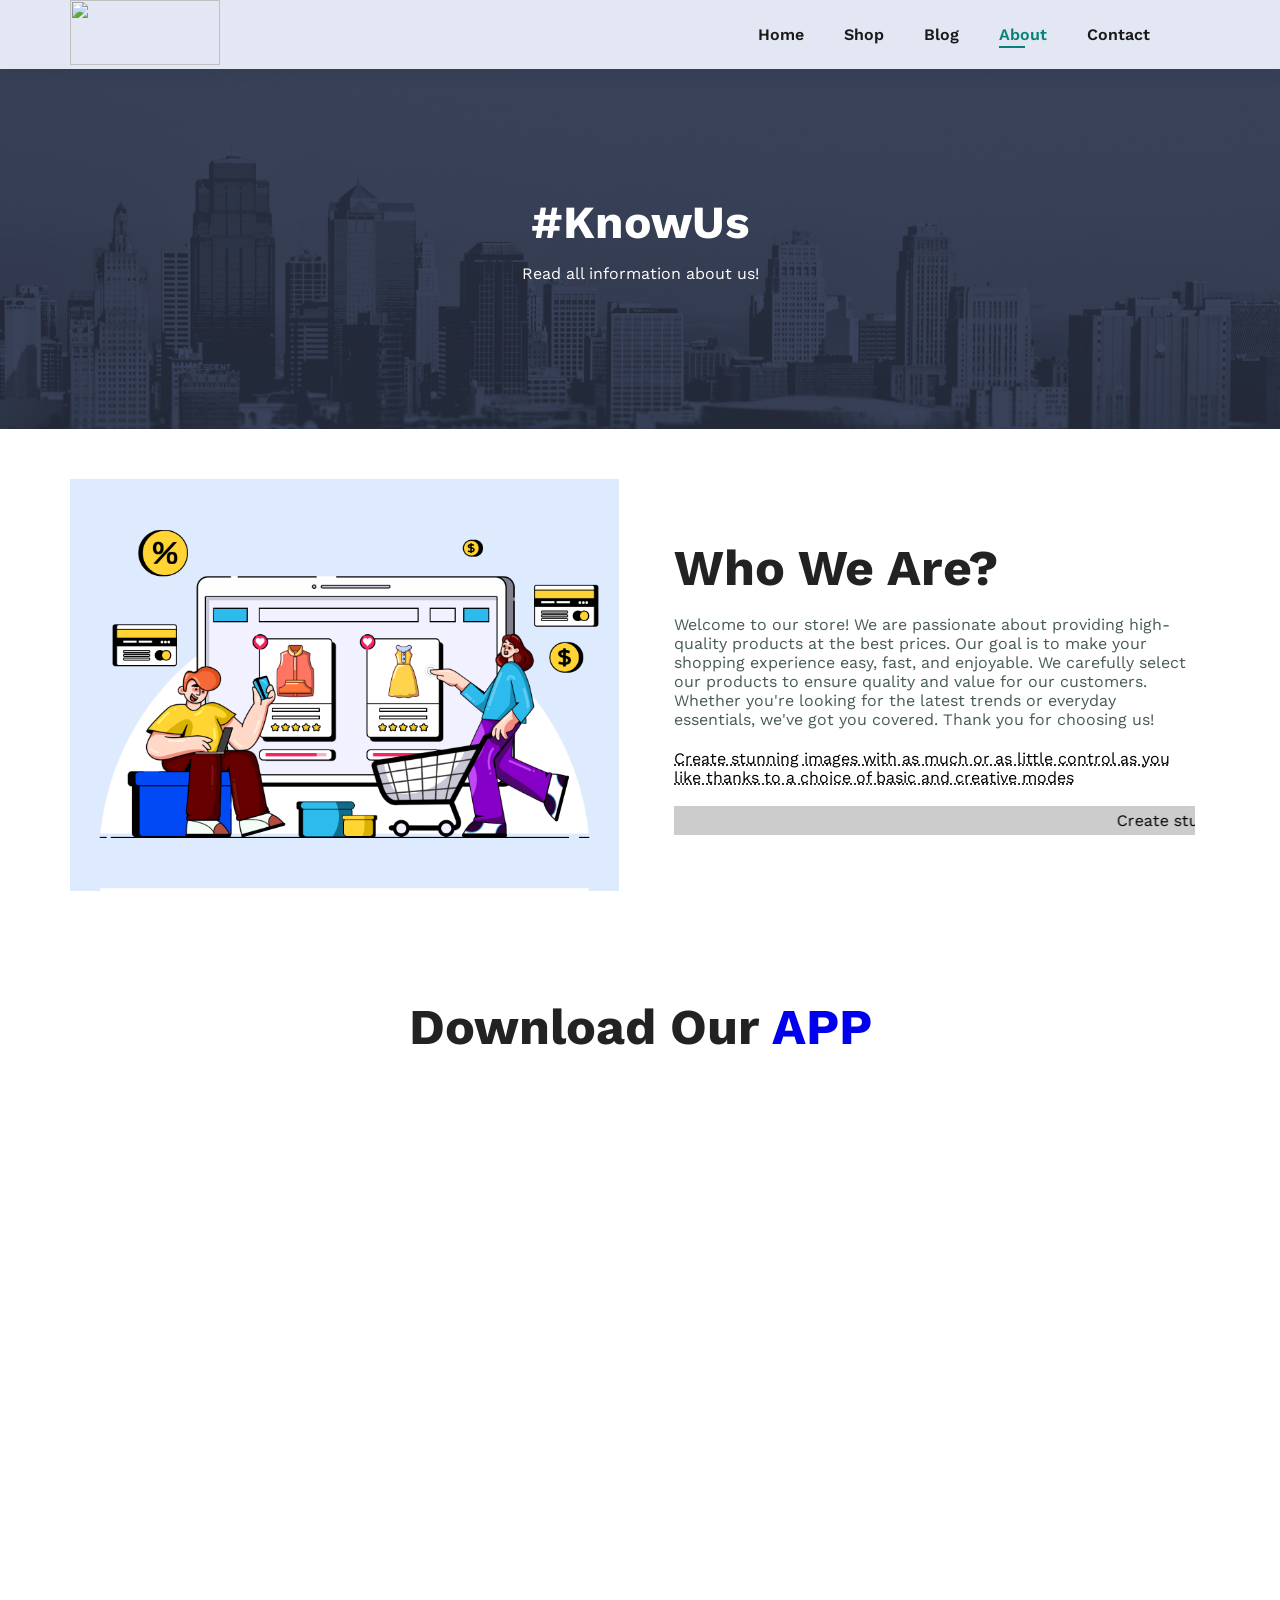
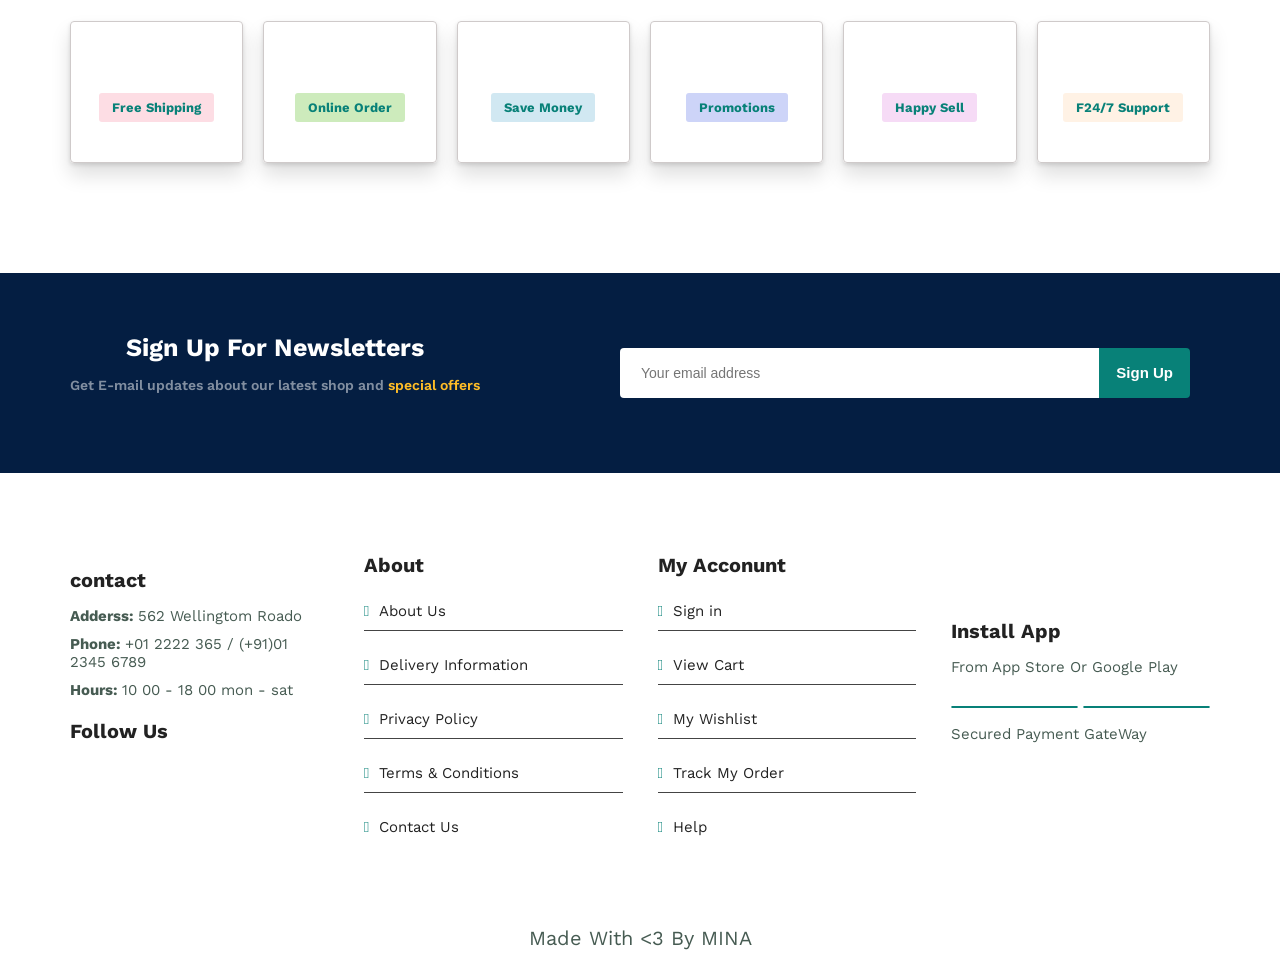
==== about.html @ ff43f02f "blogpage" ====
<!DOCTYPE html>
<html lang="en">

<head>
    <meta charset="UTF-8">
    <meta name="viewport" content="width=device-width, initial-scale=1.0">
    <title>Mina-Ecommerce</title>
    <link rel="stylesheet" href="css/normalize.css">
    <link rel="stylesheet" href="css/all.min.css">
    <link rel="stylesheet" href="css/minaec.css">
    <link rel="preconnect" href="https://fonts.googleapis.com">
    <link rel="preconnect" href="https://fonts.gstatic.com" crossorigin>
    <link href="https://fonts.googleapis.com/css2?family=Work+Sans:ital,wght@0,100..900;1,100..900&display=swap"
        rel="stylesheet">
</head>

<body>
    <div class="header" id="header">
        <div class="container">
            <a href="index.html" class="logo"><img src="./img/logo.png" alt=""></a>
            <div class="titles">
                <div class="mob">
                    <a class="shop-icon"><i class="fa-solid fa-cart-shopping"></i></a>
                    <a class="res-icon" id="menu"><i class="fas fa-bars toggle-menu "></i></a>

                </div>
                <ul class="navbar" id="navbar">
                    <li><a href="index.html">Home</a></li>
                    <li><a href="shop.html">Shop</a></li>
                    <li><a href="blog.html">Blog</a></li>
                    <li><a class="active" href="about.html">About</a></li>
                    <li><a href="#contact">Contact</a></li>
                    <li><a href="#cart" class="shop-icon"><i class="fa-solid fa-cart-shopping"></i></a></li>
                </ul>
            </div>
        </div>
    </div>
    <div class="page-header" id="about-header">
        <div class="container">
            <div class="text-content">
                <h2 class="typing">#KnowUs</h2>
                <p>Read all information about us!</p>
            </div>
        </div>
    </div>
    <div class="about-details" id="about-details">
        <div class="container">
            <div class="image-about">
                <img src="./img/about/a6.jpg" alt="">
            </div>
            <div class="text-about">
                <h1>Who We Are?</h1>
                <p>
                    Welcome to our store! We are passionate about providing high-quality products at the best prices.
                    Our goal is to make your shopping experience easy, fast, and enjoyable.
                    We carefully select our products to ensure quality and value for our customers. Whether you're
                    looking for the latest trends or everyday essentials, we've got you covered.
                    Thank you for choosing us!</p>
                <abbr title="">
                    Create stunning images with as much or as little control as you like thanks to a choice of basic and
                    creative modes
                </abbr>
                <br><br>
                <marquee loop="-1" scrollamount="5"> Create stunning images with as much or
                    as little control as you like
                    thanks to a choice of basic and
                    creative modes</marquee>
            </div>
        </div>
    </div>
    <div class="video-about" id="video-about">
        <div class="container">
            <h1>Download Our <a href="#">APP</a></h1>
            <div class="video">
                <video src="./img/about/1.mp4" autoplay loop muted>
                </video>
            </div>

        </div>
    </div>
    <div class="features" id="features">
        <div class="container">
            <div class="boxes">
                <div class="box">
                    <div class="image"><img src="./img/f1.png" alt=""></div>
                    <div class="text one">
                        <h6>Free Shipping</h6>
                    </div>
                </div>
                <div class="box">
                    <div class="image"><img src="./img/f2.png" alt=""></div>
                    <div class="text two">
                        <h6>Online Order</h6>
                    </div>
                </div>
                <div class="box">
                    <div class="image"><img src="./img/f3.png" alt=""></div>
                    <div class="text three">
                        <h6>Save Money</h6>
                    </div>
                </div>
                <div class="box">
                    <div class="image"><img src="./img/f4.png" alt=""></div>
                    <div class="text four">
                        <h6>Promotions</h6>
                    </div>
                </div>
                <div class="box">
                    <div class="image"><img src="./img/f5.png" alt=""></div>
                    <div class="text five">
                        <h6>Happy Sell</h6>
                    </div>
                </div>
                <div class="box">
                    <div class="image"><img src="./img/f6.png" alt=""></div>
                    <div class="text sex">
                        <h6>F24/7 Support</h6>
                    </div>
                </div>
            </div>

        </div>
    </div>
    <div class="news-letter" id="news-about">
        <div class="container">
            <div class="title">
                <h4>Sign Up For Newsletters</h4>
                <p>Get E-mail updates about our latest shop and <span>special offers</span></p>
            </div>
            <div class="form">
                <form action="">
                    <input type="email" class="input" placeholder="Your email address">
                    <input type="submit" class="butt" value="Sign Up">
                </form>
            </div>
        </div>
    </div>
    <div class="footer" id="footer">
        <div class="container">
            <div class="boxfoot">
                <img src="./img/logo-foot.png" class="logo" alt="">
                <h4>contact</h4>
                <p><strong>Adderss: </strong>562 Wellingtom Roado</p>
                <p><strong>Phone: </strong>+01 2222 365 / (+91)01 2345 6789</p>
                <p><strong>Hours: </strong>10 00 - 18 00 mon - sat</p>
                <h4>Follow Us</h4>
                <ul class="social">
                    <li>
                        <a href="#" class="facebook">
                            <i class="fab fa-facebook-f"></i>
                        </a>
                    </li>
                    <li>
                        <a href="#" class="twitter">
                            <i class="fab fa-twitter"></i>
                        </a>
                    </li>
                    <li>
                        <a href="#" class="instagram">
                            <i class=" fab fa-instagram"></i>
                        </a>
                    </li>
                    <li>
                        <a href="#" class="paintrest">
                            <i class="fab fa-pinterest"></i>
                        </a>
                    </li>
                    <li>
                        <a href="#" class="youtube">
                            <i class="fab fa-youtube"></i>
                        </a>
                    </li>
                </ul>
            </div>
            <div class="boxfoot content">
                <h4>About</h4>
                <a href="#">About Us</a>
                <a href="#">Delivery Information</a>
                <a href="#">Privacy Policy</a>
                <a href="#">Terms & Conditions</a>
                <a href="#">Contact Us</a>
            </div>
            <div class="boxfoot content ">
                <h4>My Acconunt</h4>
                <a href="#">Sign in</a>
                <a href="#">View Cart</a>
                <a href="#">My Wishlist</a>
                <a href="#">Track My Order</a>
                <a href="#">Help</a>
            </div>
            <div class="boxfoot install">
                <h4>Install App</h4>
                <p>From App Store Or Google Play</p>
                <div class="row">
                    <div class="go-lay">
                        <img src="./img/app.jpg" alt="">
                        <img src="./img/play.jpg" alt="">
                    </div>
                    <p>Secured Payment GateWay</p>
                    <img src="./img/pay.png" alt="">
                </div>
            </div>
        </div>
        <p class="copy-right">Made With &LT;3 By MINA </p>
    </div>
    <script>

    </script>
    <script src="main.js"></script>
</body>

</html>
---- css/minaec.css ----
* {
    box-sizing: border-box;
    padding: 0;
    margin: 0;
    -webkit-box-sizing: border-box;
    -moz-box-sizing: border-box;
}

html {
    scroll-behavior: smooth;

}

body {
    font-family: "Work Sans", sans-serif;
    width: 100%;
    overflow-x: hidden;

}



ul {
    list-style: none;
    padding: 0;
    margin: 0;
}

a {
    text-decoration: none;
}

h1 {
    font-size: 50px;
    line-height: 64px;
    color: #222;
    margin: 0;
}

h2 {
    font-size: 46px;
    line-height: 54px;
    color: #222;
}

h4 {
    font-size: 20px;
    color: #222;
}

h6 {
    font-size: 13px;
    font-weight: 700;
}

p {
    font-size: 16px;
    margin: 15px 0 20px 0;
    color: #465b52;
}

button.normal {
    border: none;
    position: relative;
    padding: 15px 25px;
    border-radius: 10px;
    font-size: 20px;
    font-weight: 500;
    cursor: pointer;
    background-color: #fff;
    color: #000;
    outline: none;
    transition: var(--main-transition);
    z-index: 1;
}

:root {
    --main-color: #2196f3;
    --main-color-alt: #1787e0;
    --main-transition: 0.3s;
    --section-background: #ececec;
    --section-padding: 50px;

}

.container {
    padding-left: 15px;
    padding-right: 15px;
    margin-left: auto;
    margin-right: auto;
}

@media (min-width : 768px) {
    .container {
        width: 750px;
    }
}

@media (min-width : 992px) {
    .container {
        width: 970px;
    }
}

@media (min-width : 1200px) {
    .container {
        width: 1170px;
    }
}

/* header */
.header {
    background-color: #e3e6f3;
    box-shadow: 0 5px 15px rgb(0, 0, 0, 0.06);
    z-index: 10;
    position: sticky;
    top: 0;
    left: 0;
}

.header .container {
    display: flex;
    align-items: center;
    justify-content: space-between;
    /* padding: 20px 80px; */

}

.header a img {
    width: 150px;
    height: 65px;
}

.header .titles .navbar {
    display: flex;
    justify-content: center;
    align-items: center;
}


.header .titles .navbar li a {
    padding: 0 20px;
    position: relative;
    color: #1a1a1a;
    font-size: 16px;
    font-weight: 600;
    transition: var(--main-transition);
}

.header .titles .mob {
    display: none;
    align-items: center;


}

.header .titles .mob a {
    color: #1a1a1a;
    font-size: 17px;
    font-weight: 600;
    padding: 0 10px;
    transition: var(--main-transition);
}

@media(max-width: 767px) {
    .header .titles .mob {
        display: block;
    }
}

@media(max-width: 767px) {
    .header .titles .navbar {
        display: flex;
        flex-direction: column;
        justify-content: flex-start;
        align-items: flex-start;
        width: 300px;
        background-color: #e3e6f3;
        box-shadow: 0 40px 60px rgb(0, 0, 0, 0.1);
        padding: 20px 0 0 10px;
        right: -300px;
        top: 60px;
        position: fixed;
        height: 100vh;
        transition: var(--main-transition);
    }

    .header .titles .navbar.active {
        right: 0;
    }

    .header .titles .navbar li {
        margin-bottom: 25px;
    }

    .header .titles .navbar li .shop-icon {
        display: none;
    }

    .header a img {
        width: 120px;
        height: 55px;
        padding: 2px 7px;
    }
}

.header .titles .navbar li a:hover,
.header .titles .navbar li a.active,
.header .titles .mob a:hover {
    color: #088178;
}

.header .titles .navbar li a.active::before,
.header .titles .navbar li a::before {
    content: "";
    position: absolute;
    left: 20px;
    bottom: -4px;
    background-color: #088178;
    width: 30%;
    height: 2px;
    transition: var(--main-transition);
}

.header .titles .navbar li a::before {
    width: 0;
    transition: var(--main-transition);
}

.header .titles .navbar li a:hover::before {
    width: 30%;
}

/* landing */
.landing {
    position: relative;
    background-position: top 25% right 0;
    background-image: url(../img/hero4.png);
    background-size: cover;

}

.landing .container {
    position: relative;
    display: flex;
    align-items: center;
    min-height: calc(100vh - 65px);
}

@media(max-width: 767px) {
    .landing {
        background-position: top 50% right 30%;
    }
}


.landing .text-content {
    flex-direction: column;
    left: 50%;
    background-color: transparent;
}

.landing h4 {
    padding-bottom: 15px;

}

.landing h2 {
    width: 0;
    overflow: hidden;
    white-space: nowrap;
    animation: typing 2s steps(17) forwards;

}

.landing h1 {
    padding-bottom: 10px;
    color: #088178;
    width: 0;
    overflow: hidden;
    white-space: nowrap;
    animation: typing 2s steps(13) 2s forwards;

}

@media(max-width: 767px) {
    .landing h1 {
        font-size: 35px;
    }

    .landing h2 {
        font-size: 35px;

    }

    .landing .text-content {
        padding: 10px;
    }
}

@keyframes typing {
    from {
        width: 0;
    }

    to {
        width: 100%;
    }
}



.landing a {
    display: flex;
    justify-content: center;
    align-items: center;
    background-size: cover;
    background-image: url(../img/button.png);
    padding: 25px 60px 14px 40px;
}

.landing a:hover h4 {
    color: #088179a0;
    transform: translateX(10px);
}

.landing a h4 {
    color: #088178;
    font-weight: 700;
    font-size: 20px;
    transition: var(--main-transition);
}

@media (max-width: 767px) {
    .landing a {
        padding: 15px 30px;
    }
}

/* features */
.features {
    padding-top: 50px;
    padding-bottom: var(--section-padding);
    position: relative;
}


.features .container .boxes {
    display: grid;
    grid-template-columns: repeat(auto-fill, minmax(170px, 1fr));
    position: relative;
    gap: 20px;

}

@media(max-width: 767px) {
    .features .container .boxes {
        padding: 20px;
        margin: 0;
        grid-template-columns: repeat(auto-fill, minmax(170px, 170px));
        justify-content: center;
    }
}

.features .box {
    max-width: 180px;
    display: flex;
    flex-wrap: wrap;
    flex-direction: column;
    text-align: center;
    justify-content: center;
    padding: 25px 15px;
    gap: 20px;
    border: 0.5px solid #cfcaca;
    box-shadow: 0 12px 20px 0 rgb(0 0 0 / 13%),
        0 2px 4px 0 rgb(0 0 0 / 12%);
    border-radius: 4px;
    transition: var(--main-transition);
}

.features .box:hover {
    transform: rotate(4deg);
}

.features .box .image {
    width: 100%;
}

.features .box .text {
    margin: 7px auto 15px;
    display: block;
    padding: 7px 13px;
    width: fit-content;
    border-radius: 3px;
    color: #088178;

}

.features .one {
    background-color: #fddde4;
}

.features .two {
    background-color: #cdebbc;
}

.features .three {
    background-color: #d1e8f2;
}

.features .four {
    background-color: #cdd4f8;
}

.features .five {
    background-color: #f6dbf6;
}

.features .sex {
    background-color: #fff2e5;
}

.features-product {
    padding-top: var(--section-padding);
    padding-bottom: var(--section-padding);
    position: relative;
}

.features-product .features-title {
    text-align: center;
}

.features-product .container {
    display: grid;
    padding-top: 30px;
    padding-bottom: 50px;
    grid-template-columns: repeat(auto-fill, minmax(270px, 1fr));
    position: relative;
    gap: 20px;
}

@media(max-width: 767px) {
    .features-product .features-title h2 {
        font-size: 35px;
    }

    .features-product .features-title p {
        font-size: 12px;
    }
}

.features-product .box {
    padding: 10px 12px;
    border: 1px solid #cce7d0;
    display: flex;
    gap: 7px;
    justify-content: center;
    flex-direction: column;
    position: relative;
    border-radius: 15px;
    cursor: pointer;
    box-shadow: 20px 20px 30px rgb(0, 0, 0, 0.06);
    transition: var(--main-transition) ease;
}

@media(max-width: 767px) {
    .features-product .box {
        margin: 20px;
    }
}

.features-product .box img {
    max-width: 100%;
    border-radius: 10px;
}

.features-product .box:hover {
    box-shadow: 20px 20px 30px rgb(0, 0, 0, 0.1);
    transform: translateY(-10px);

}

.features-product .box::before {
    content: "";
    top: 0;
    left: 50%;
    transform: translateX(-50%);
    position: absolute;
    background-color: #088178;
    width: 0;
    height: 0;
    transition: var(--main-transition);
}

.features-product .box:hover::before {
    width: calc(100% - 10px);
    height: 1px;

}

.features-product .box .description {
    margin-top: 7px;
    position: relative;
}

.features-product .box .description span {
    color: #606063;
    display: block;
    margin-bottom: 5px;
    font-size: 15px;
}

.features-product .box .description h5 {
    font-size: 17px;
    font-weight: 600;
}

.features-product .box .stars .filled {
    color: #ffc107;
}

.features-product .box .price-icon {
    display: flex;
    justify-content: space-between;
    align-items: center;
    padding: 5px 7px 7px 7px;
}

.features-product .box .price-icon h4 {
    font-size: 20px;
    color: #088178;
}

.features-product .box .price-icon a i {
    width: 40px;
    height: 40px;
    line-height: 40px;
    border-radius: 50px;
    background-color: #e8f6ea;
    color: #088178;
    border: 1px solid #cce7d0;
}

/* bannner */
.banner {
    padding-top: var(--section-padding);
    padding-bottom: var(--section-padding);
    position: relative;
    background-image: url(../img/b2.jpg);
    text-align: center;
    width: 100%;
    background-size: cover;
    background-position: center;
}



.banner .bann-content {
    display: flex;
    align-items: center;
    justify-content: center;
    color: white;
    flex-direction: column;
}

.banner .bann-content h4 {
    color: #fff;
    font-size: 30px;
}

.banner .bann-content h2 {
    color: #fff;
    font-size: 50px;
    padding: 15px 0;
}

.banner .bann-content h2 .special {
    color: #ef3636;
}

@media(max-width: 767px) {
    .banner .bann-content h4 {
        font-size: 20px;
    }

    .banner .bann-content h2 {
        font-size: 30px;
        padding: 10px 15px;

    }

    .banner .bann-content button.normal {
        padding: 10px 20px;
        border-radius: 7px;
        font-size: 15px;
        font-weight: 400;
    }
}

.banner .bann-content button.normal::before {
    content: "";
    left: 0;
    top: 0;
    position: absolute;
    transition: var(--main-transition);
    width: 0;
    height: 100%;
    background-color: #088178;
    border-radius: 10px;
    z-index: -1;
}

.banner .bann-content button.normal:hover::before {
    width: 100%;
    background-position: left bottom;
}

.banner .bann-content button.normal:hover {
    color: #fff;
}

@media(max-width: 767px) {
    .banner .bann-content button.normal::before {
        border-radius: 7px;
    }

    .banner .bann-content button.normal:hover::before {
        width: 100%;
        background-position: left bottom;
    }

    .banner .bann-content button.normal:hover {
        color: #fff;
    }
}

/* sm-banner */
.sm-banners {
    padding-top: var(--section-padding);
    padding-bottom: var(--section-padding);
    position: relative;

}

.sm-banners .container {
    display: flex;
    gap: 20px;
    flex-direction: column;
    align-items: center;
    flex-wrap: wrap;

}

.sm-banners .container .bnn-1 {
    display: flex;
    gap: 20px;
    width: 100%;
    /* flex-direction: column; */
}

.sm-banners .container .bnn-2 {
    display: flex;
    gap: 30px;
    width: 100%;
    padding: 15px 0;

}

.sm-banners .container .bnn-2 .bann {
    flex: 1;
    height: 30vh;
}

.sm-banners .container .bnn-1 .bann {
    flex: 1;
    height: 50vh;
}

@media(max-width: 767px) {
    .sm-banners {
        padding-top: 0;
    }

    .sm-banners .container .bnn-1 {
        flex-direction: column;
        height: 90vh;
    }

    .sm-banners .container .bnn-2 {
        flex-direction: column;
        height: 70vh;
    }


}



.sm-banners .bann {
    display: flex;
    flex-direction: column;
    align-items: flex-start;
    justify-content: center;
    flex: 1;
    height: 50vh;
    background-size: cover;
    background-position: center;
    padding: 20px;
    border-radius: 12px;
    position: relative;
    overflow: hidden;
}

.sm-banners .bann::before {
    content: "";
    position: absolute;
    top: 50%;
    left: 50%;
    transform: translate(-50%, -50%);
    background-color: rgba(255, 255, 255, 0.2);
    width: 0;
    height: 0;
    opacity: 0;
    z-index: 2;
    transition: var(--main-transition);

}

.sm-banners .bann::after {
    content: "";
    position: absolute;
    top: 0;
    left: 0;
    background-color: rgb(0 0 0 / 20%);
    width: 100%;
    height: 100%;
    z-index: 4;
}

.sm-banners .bann:hover::before {
    animation: flash 0.9s;
}

@keyframes flash {

    0%,
    40% {
        opacity: 1;
    }

    100% {
        width: 200%;
        height: 200%;
    }
}

.sm-banners .bann h4 {
    color: #fff;
    font-size: 20px;
    font-weight: 500;
    z-index: 9;
}

.sm-banners .bann h2 {
    color: #fff;
    font-size: 40px;
    font-weight: bold;
    z-index: 9;

}

.sm-banners .bnn-2 .bann h2 {
    color: #fff;
    font-size: 20px;
    font-weight: bold;
    z-index: 9;

}

@media(max-width: 767px) {
    .sm-banners .bnn-2 .bann h2 {
        font-size: 15px;
        line-height: 25px;
    }

    .sm-banners .bann {
        padding: 12px;
    }
}

.sm-banners .bnn-2 .bann span {
    color: #ef3636;
    font-size: 15px;
    font-weight: bold;
    padding-bottom: 15px;
    z-index: 9;

}

@media(max-width: 767px) {
    .sm-banners .bnn-2 .bann h2 {
        font-size: 22px;
    }

    .sm-banners .bnn-2 .bann span {
        font-size: 17px;
    }
}

.sm-banners .bann span {
    color: #fff;
    font-size: 15px;
    font-weight: 500;
    padding-bottom: 15px;
    z-index: 9;

}

.sm-banners .bann button.normal {
    font-size: 17px;
    padding: 11px 30px;
    background-color: transparent;
    color: #fff;
    border: 1px solid #fff;
    z-index: 9;

}

.sm-banners .one button.normal:hover {
    background-color: #d76b0caa;
}

.sm-banners .two button.normal:hover {
    background-color: #088179a8;
}

.sm-banners .one {
    background-image: url(../img/b3.jpg);
}

.sm-banners .two {
    background-image: url(../img/b4.jpg);
}

.sm-banners .three {
    background-image: url(../img/b5.jpg);
}

.sm-banners .four {
    background-image: url(../img/b6.jpg);
}

.sm-banners .five {
    background-image: url(../img/b7.jpg);
}

/* news-letter */
.news-letter {
    padding-top: var(--section-padding);
    padding-bottom: var(--section-padding);
    position: relative;
    background-color: #041e42;
    background-image: url(../img/b14.png);
    background-repeat: no-repeat;
    background-position: 10% 30%;

}

.news-letter .container {
    display: flex;
    justify-content: space-between;
    align-items: center;
    text-align: center;
    flex-wrap: wrap;
    position: relative;
}

.news-letter .title {
    padding: 10px 0;
    position: relative;
}

.news-letter .title h4 {
    color: white;
    font-weight: bold;
    font-size: 25px;
}

.news-letter .title p {
    color: #818ea0;
    font-weight: 600;
    font-size: 14px;
}

.news-letter .title span {
    color: #ffbd27;
}

.news-letter .form {
    width: 50%;
    position: relative;
    display: flex;
    margin-right: 20px;

}

.news-letter .form form {
    width: 100%;
    display: flex;
    position: relative;

}

.news-letter .form .input {
    height: 50px;
    padding: 0 20px;
    flex: 1;
    font-size: 14px;
    border: 1px solid transparent;
    border-radius: 4px;
    outline: none;
    border-top-right-radius: 0;
    border-bottom-right-radius: 0;
}

.news-letter .form .butt {
    background-color: #088178;
    white-space: nowrap;
    color: white;
    font-weight: bold;
    font-size: 15px;
    padding: 10px 17px;
    border: none;
    border-radius: 4px;
    cursor: pointer;
    transition: var(--main-transition);
    border-top-left-radius: 0;
    border-bottom-left-radius: 0;
}

.news-letter .form .butt:hover {
    background-color: #088179b1;
}

@media (max-width: 768px) {
    .news-letter .container {
        flex-direction: column;
        text-align: center;
    }

    .news-letter .form {
        width: 70%;
        margin-top: 15px;
    }

}

@media (max-width: 991px) {
    .news-letter .container {
        flex-direction: column;
        text-align: center;
    }

    .news-letter .form {
        width: 70%;
        margin-top: 15px;
    }
}

/* footer */
.footer {
    padding: 70px 0 0;
    position: relative;
}

.footer .container {
    color: white;
    display: grid;
    grid-template-columns: repeat(auto-fill, minmax(250px, 1fr));
    gap: 35px;

}

.footer .container .boxfoot {
    display: flex;
    flex-direction: column;
    margin-bottom: 20px;
}

.footer .container .boxfoot .logo {
    max-width: 120px;
    margin-bottom: 15px;
    display: block;

}

@media (max-width: 767px) {
    .footer .container .boxfoot .logo {
        margin: 0 auto 15px;
        display: block;
    }
}

@media (max-width: 767px) {
    .footer {
        text-align: center;
    }
}

.footer .container .boxfoot h4 {
    font-size: 20px;
    padding-bottom: 15px;
    padding-top: 10px;
}

.footer .container .boxfoot p {
    font-size: 15px;
    margin: 0 0 10px 0;
}

.footer .container .boxfoot .social {
    display: flex;
    align-items: center;
}

@media (max-width: 767px) {
    .footer .container .boxfoot .social {
        justify-content: center;

    }
}

.footer .container .boxfoot .social li {
    margin-right: 10px;
    margin-bottom: 10px;
}

.footer .container .boxfoot .social a {
    color: #989797;
    display: inline-flex;
    justify-content: center;
    align-items: center;
    width: 35px;
    height: 35px;
    font-size: 20px;
    transition: var(--main-transition);
    border-radius: 50%;

}

.footer .container .boxfoot .social .facebook:hover {
    background-color: #1877f2
}

.footer .container .boxfoot .social .twitter:hover {
    background-color: #1da1f2;
}

.footer .container .boxfoot .social .youtube:hover {
    background-color: #ff0000
}

.footer .container .boxfoot .social .instagram:hover {
    background: linear-gradient(45deg,
            #f58529,
            #dd2a7b,
            #8134af,
            #515bd4);
}

.footer .container .boxfoot .social .paintrest:hover {
    background-color: #E60023
}

.footer .container .install {
    justify-content: center;
    position: relative;
}

.footer .container .install .go-lay {
    display: flex;
    align-items: center;
    justify-content: center;
    gap: 5px;
}

.footer .container .install .row .go-lay img {
    border: 1px solid #088178;
    border-radius: 6px;
}

.footer .container .install img {
    margin: 20px 0 17px 0;
    width: 150px;
}

.footer .content a {
    font-size: 15px;
    text-decoration: none;
    color: #222;
    margin-bottom: 15px;
    padding: 10px 0;
    transition: var(--main-transition);

}

.footer .content a:not(:last-child) {
    border-bottom: 1px solid #444;
}

.footer .content a:hover {
    transform: translateX(5px);
}

.footer .content a::before {
    font-family: "Font Awesome 7 Free";
    content: "\F101";
    font-weight: 900;
    margin-right: 10px;
    color: #088178;
}

.footer .links li a:hover {
    color: white;
}

.footer .copy-right {
    padding: 15px 0;
    margin: 30px 0 0;
    text-align: center;
    font-size: 20px;
}

/* shop */
.page-header {
    background-image: url(../img/b1.jpg);
    height: 40vh;
    background-size: cover;
    display: flex;
    justify-content: center;
    text-align: center;
    flex-direction: column;
    position: relative;
}


.page-header .container {
    position: relative;
    padding: 17px;
    display: flex;
    justify-content: center;
    text-align: center;
    flex-direction: column;
    width: 100%;

}

.page-header .container h2,
.page-header .container p {
    color: white;

}

/* paginate */
.paginate {
    padding-bottom: var(--section-padding);
    position: relative;
    text-align: center;

}

.paginate .container {
    display: flex;
    justify-content: center;
    align-items: center;
    gap: 10px;
}

.paginate .container a {
    background-color: #088178;
    color: white;
    padding: 10px 15px;
    border-radius: 4px;
    font-weight: 600;
    transition: var(--main-transition);
}

.paginate .container a:hover {
    background-color: #207771c0;
}

/* prodetails */
.prodetails {
    padding-top: var(--section-padding);
    padding-bottom: var(--section-padding);
    position: relative;
}

.prodetails .container {
    display: flex;
}

.prodetails .container .img-sect {
    width: 40%;
    margin-right: 50px;
}

.prodetails .container .smallimgs {
    display: flex;
    justify-content: space-between;
}

.prodetails .container .smallimg {
    flex-basis: 24%;
    cursor: pointer;
}

.prodetails .container .tit-sect {
    width: 50%;
    padding-top: 30px;
}

.prodetails .container .tit-sect h4 {
    padding: 35px 0 15px 0;
}

.prodetails .container .tit-sect h2 {
    font-size: 26px;
}


.prodetails .container .tit-sect select {
    display: block;
    padding: 5px 10px;
    margin-bottom: 10px;
}

.prodetails .container .tit-sect input {
    width: 50px;
    height: 47px;
    padding-left: 10px;
    font-size: 15px;
    margin-right: 10px;
}

.prodetails .container .tit-sect input:focus {
    outline: none;
}

.prodetails .container .tit-sect button {
    background-color: #088178;
    color: #fff;
}

.prodetails .container .tit-sect span {
    line-height: 25px;
}

@media (max-width: 767px) {
    .prodetails .container {
        flex-direction: column;
        align-items: center;
    }

    .prodetails .container .img-sect {
        width: 100%;
        padding: 10px;
        margin-right: 0;
    }

    .prodetails .container .tit-sect {
        width: 100%;
    }
}

/* blog */
.page-header#blog-header {
    background-image: url(../img/blog/b19.jpg);
}

.blogs {
    padding-top: 130px;
    padding-bottom: var(--section-padding);
    position: relative;
}

.blogs .container .all-blog {
    display: flex;
    align-items: center;
    position: relative;
}

.blogs .container .all-blog:not(:last-child) {
    margin-bottom: 90px;
}

.blogs .container .spec {
    flex-direction: row-reverse;
}

@media (max-width: 767px) {
    .blogs .container .all-blog {
        flex-direction: column;
        align-items: flex-start;
    }
}

.blogs .all-blog .img-box {
    width: 50%;
    margin-right: 40px;
    position: relative;
}

.blogs .spec .img-box {
    width: 50%;
    margin-left: 40px;
    margin-right: 0;
    position: relative;
}

@media (max-width: 767px) {
    .blogs .all-blog .img-box {
        width: 100%;
        margin: 0;
        padding: 0 15px;
    }
}

.blogs .all-blog .img-box img {
    width: 100%;
    height: 300px;
    z-index: 50;

}

.blogs .all-blog .text-box {
    width: 50%;
    padding: 0 20px;
}

@media (max-width: 767px) {
    .blogs .all-blog .text-box {
        width: 100%;
        padding: 15px;
    }
}

.blogs .all-blog .text-box h4 {
    font-size: 25px;
    font-weight: 700;
}

.blogs .all-blog .text-box p {
    font-size: 17px;
}

.blogs .all-blog .text-box a {
    color: #000;
    font-weight: 700;
    position: relative;
    transition: var(--main-transition);
}

.blogs .all-blog .text-box a::after {
    content: "";
    width: 60px;
    height: 2px;
    background-color: #000;
    position: absolute;
    top: 9px;
    right: -70px;
}

.blogs .all-blog .text-box a:hover {
    color: #088178;
}

.blogs .all-blog .text-box a:hover::after {
    background-color: #088178;

}

.blogs .all-blog h1 {
    position: absolute;
    top: -45px;
    z-index: -1;
    font-size: 70px;
    font-weight: 700;
    color: #c9cbce;
}

@media (max-width: 767px) {
    .blogs .all-blog h1 {
        margin: 0;
        padding: 0 15px;
    }
}

/* about */
.page-header#about-header {
    background-image: url(../img/about/banner.png);
}

.about-details {
    padding-top: var(--section-padding);
    padding-bottom: var(--section-padding);
    position: relative;
}

.about-details .container {
    display: flex;
    align-items: center;
    position: relative;
}

@media (max-width: 767px) {
    .about-details .container {
        flex-direction: column;
    }

}

.about-details .container .image-about {
    width: 50%;
    margin-right: 40px;

}

.about-details .container .image-about img {
    width: 100%;
    height: auto;
}

.about-details .container .text-about {
    width: 50%;
    padding: 0 15px;
}

@media (max-width: 767px) {
    .about-details .container .image-about {
        width: 100%;
        margin: 0 0 10px 0;
        padding: 15px;
    }

    .about-details .container .text-about h1 {
        font-size: 40px;
    }

    .about-details .container .text-about {
        width: 100%;
    }
}

marquee {
    background-color: #ccc;
    width: 100%;
    padding: 5px;
}

.video-about {
    padding-top: var(--section-padding);
    padding-bottom: var(--section-padding);
    position: relative;
}

.video-about .container {
    text-align: center;
    align-items: center;
}

.video-about .container h1 {
    margin-bottom: 30px;
}

.video-about .container .video {
    width: 75%;
    height: 100%;
    margin: 30px auto 0 auto;
}

.video-about .container .video video {
    border-radius: 20px;
    width: 100%;
    height: 100%;

}

@media (max-width: 767px) {
    .video-about .container h1 {
        font-size: 35px;
    }

    .video-about .container .video {
        width: 100%;
        padding: 0 10px;
    }
}

.news-letter#news-about {
    margin-top: 60px;
}
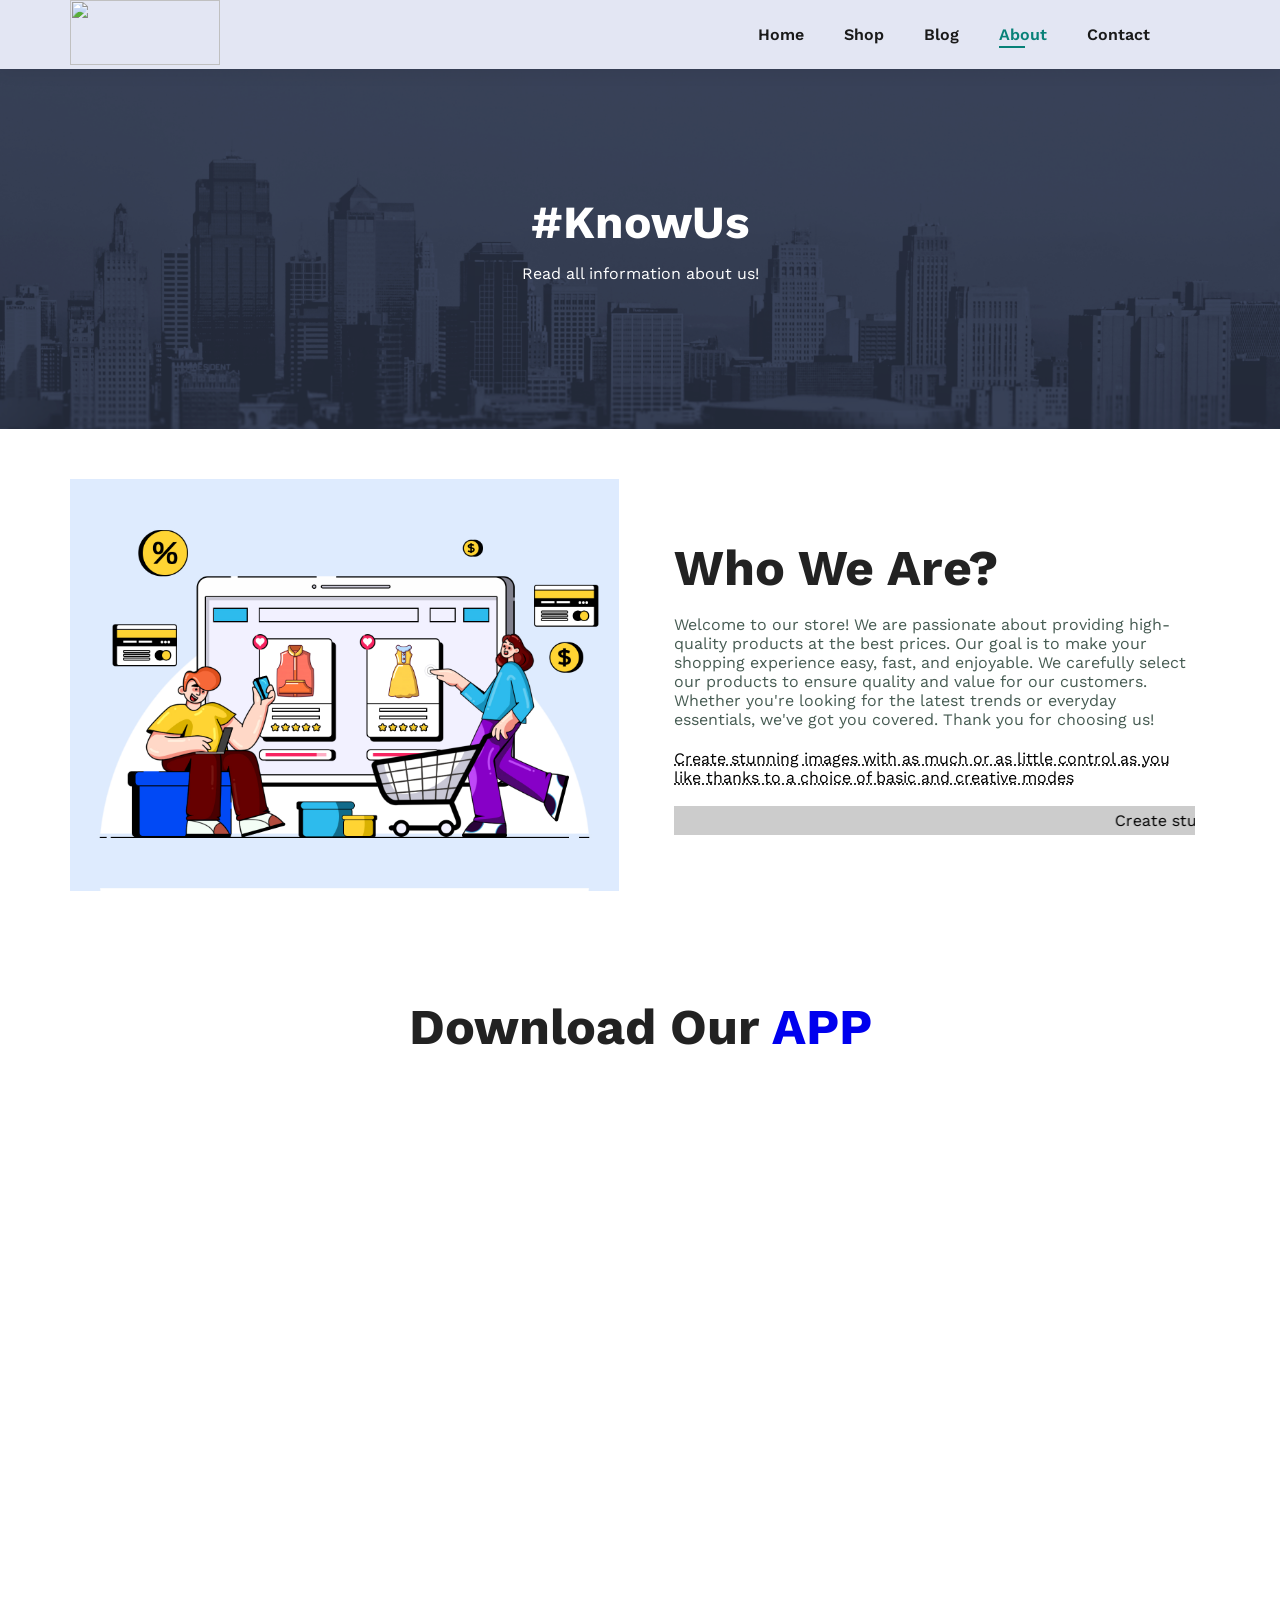
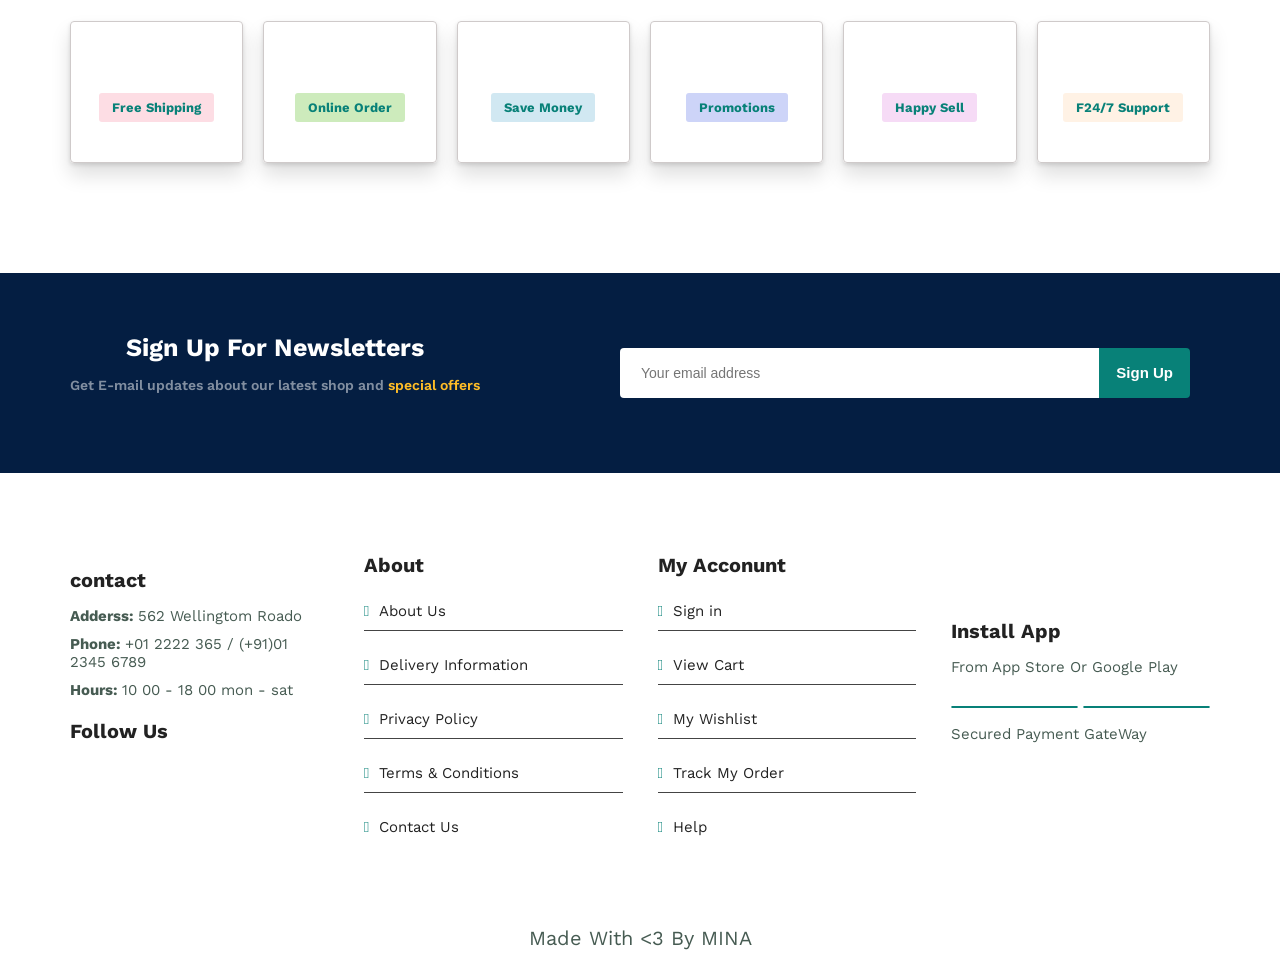
==== commit c9a4a06f: "about&contact pagesd" ====
--- a/about.html
+++ b/about.html
@@ -29,7 +29,7 @@
                     <li><a href="shop.html">Shop</a></li>
                     <li><a href="blog.html">Blog</a></li>
                     <li><a class="active" href="about.html">About</a></li>
-                    <li><a href="#contact">Contact</a></li>
+                    <li><a href="contact.html">Contact</a></li>
                     <li><a href="#cart" class="shop-icon"><i class="fa-solid fa-cart-shopping"></i></a></li>
                 </ul>
             </div>
@@ -81,37 +81,37 @@
     <div class="features" id="features">
         <div class="container">
             <div class="boxes">
-                <div class="box">
+                <div class="box-feat">
                     <div class="image"><img src="./img/f1.png" alt=""></div>
                     <div class="text one">
                         <h6>Free Shipping</h6>
                     </div>
                 </div>
-                <div class="box">
+                <div class="box-feat">
                     <div class="image"><img src="./img/f2.png" alt=""></div>
                     <div class="text two">
                         <h6>Online Order</h6>
                     </div>
                 </div>
-                <div class="box">
+                <div class="box-feat">
                     <div class="image"><img src="./img/f3.png" alt=""></div>
                     <div class="text three">
                         <h6>Save Money</h6>
                     </div>
                 </div>
-                <div class="box">
+                <div class="box-feat">
                     <div class="image"><img src="./img/f4.png" alt=""></div>
                     <div class="text four">
                         <h6>Promotions</h6>
                     </div>
                 </div>
-                <div class="box">
+                <div class="box-feat">
                     <div class="image"><img src="./img/f5.png" alt=""></div>
                     <div class="text five">
                         <h6>Happy Sell</h6>
                     </div>
                 </div>
-                <div class="box">
+                <div class="box-feat">
                     <div class="image"><img src="./img/f6.png" alt=""></div>
                     <div class="text sex">
                         <h6>F24/7 Support</h6>
--- a/css/minaec.css
+++ b/css/minaec.css
@@ -362,7 +362,7 @@
     }
 }
 
-.features .box {
+.features .box-feat {
     max-width: 180px;
     display: flex;
     flex-wrap: wrap;
@@ -378,15 +378,15 @@
     transition: var(--main-transition);
 }
 
-.features .box:hover {
+.features .box-feat:hover {
     transform: rotate(4deg);
 }
 
-.features .box .image {
+.features .box-feat .image {
     width: 100%;
 }
 
-.features .box .text {
+.features .box-feat .text {
     margin: 7px auto 15px;
     display: block;
     padding: 7px 13px;
@@ -1499,4 +1499,189 @@
 
 .news-letter#news-about {
     margin-top: 60px;
+}
+
+/* contact */
+.contact-content {
+    padding-top: var(--section-padding);
+    padding-bottom: var(--section-padding);
+    position: relative;
+}
+
+.contact-content .container {
+    display: flex;
+    align-items: center;
+    position: relative;
+}
+
+.contact-content .container .con-text {
+    margin-right: 15px;
+    padding: 10px 15px;
+    width: 45%;
+}
+
+.contact-content .container .con-text span {
+    color: #777;
+}
+
+.contact-content .container .con-text h2 {
+    margin: 15px 0;
+    font-size: 27px;
+    line-height: 1.2;
+    font-weight: 600;
+}
+
+.contact-content .container .con-text .details {
+    padding: 15px 0;
+}
+
+.contact-content .con-text .details div {
+    display: flex;
+    align-items: center;
+    text-align: center;
+}
+
+.contact-content .con-text .details div i {
+    margin-right: 15px;
+}
+
+.contact-content .container .con-map {
+    width: 50%;
+    align-items: center;
+    text-align: center;
+}
+
+.contact-content .container .con-map iframe {
+    width: 100%;
+}
+
+@media (max-width: 767px) {
+    .contact-content .container {
+        flex-direction: column;
+    }
+
+    .contact-content .container .con-text {
+        width: 100%;
+        margin-bottom: 30px;
+    }
+
+    .contact-content .container .con-text h2 {
+        font-size: 20px;
+
+    }
+
+    .contact-content .container .con-text .details div p {
+        font-size: 15px;
+    }
+
+    .contact-content .container .con-map {
+        width: 100%;
+        padding: 0 10px;
+    }
+}
+
+.message-members {
+    padding-top: var(--section-padding);
+    padding-bottom: var(--section-padding);
+    position: relative;
+
+}
+
+.message-members .container {
+    display: flex;
+    align-items: center;
+    gap: 30px;
+    position: relative;
+    border: 1px solid #088178;
+    padding: 60px;
+
+}
+
+@media (max-width: 767px) {
+    .message-members .container {
+        padding: 40px;
+    }
+}
+
+.message-members .container .mess-form {
+    display: flex;
+    flex-direction: column;
+    width: 65%;
+    align-items: flex-start;
+}
+
+
+
+.message-members .container .mess-form form {
+    display: flex;
+    flex-direction: column;
+    width: 100%;
+}
+
+.message-members .container .mess-form span {
+    color: #777;
+}
+
+.message-members .container .mess-form h2 {
+    margin: 15px 0;
+    font-size: 27px;
+    line-height: 1.2;
+}
+
+.message-members .container .mess-form form input,
+.message-members .container .mess-form form textarea {
+    margin: 10px 0;
+    padding: 12px 15px;
+    outline: none;
+    margin-bottom: 20px;
+    border: 1px solid #e1e1e1;
+    caret-color: #088178;
+}
+
+.message-members .container .mess-form button {
+    background-color: #088178;
+    color: white;
+}
+
+.message-members .container .mess-form button:hover {
+    background-color: #088179ca;
+
+}
+
+.message-members .container .member {
+    width: 35%;
+    display: flex;
+    flex-direction: column;
+    margin-left: 15px;
+}
+
+.message-members .container .member .mem {
+    display: flex;
+    padding-bottom: 25px;
+}
+
+.message-members .container .member .mem .image {
+    margin-right: 20px;
+}
+
+.message-members .container .member .mem p {
+    margin: 0;
+    padding: 5px;
+}
+
+@media (max-width: 767px) {
+    .message-members .container {
+        flex-direction: column;
+        border: none;
+    }
+
+    .message-members .container .mess-form {
+        width: 100%;
+        margin-bottom: 25px;
+    }
+
+    .message-members .container .member {
+        width: 100%;
+        gap: 0;
+    }
 }
